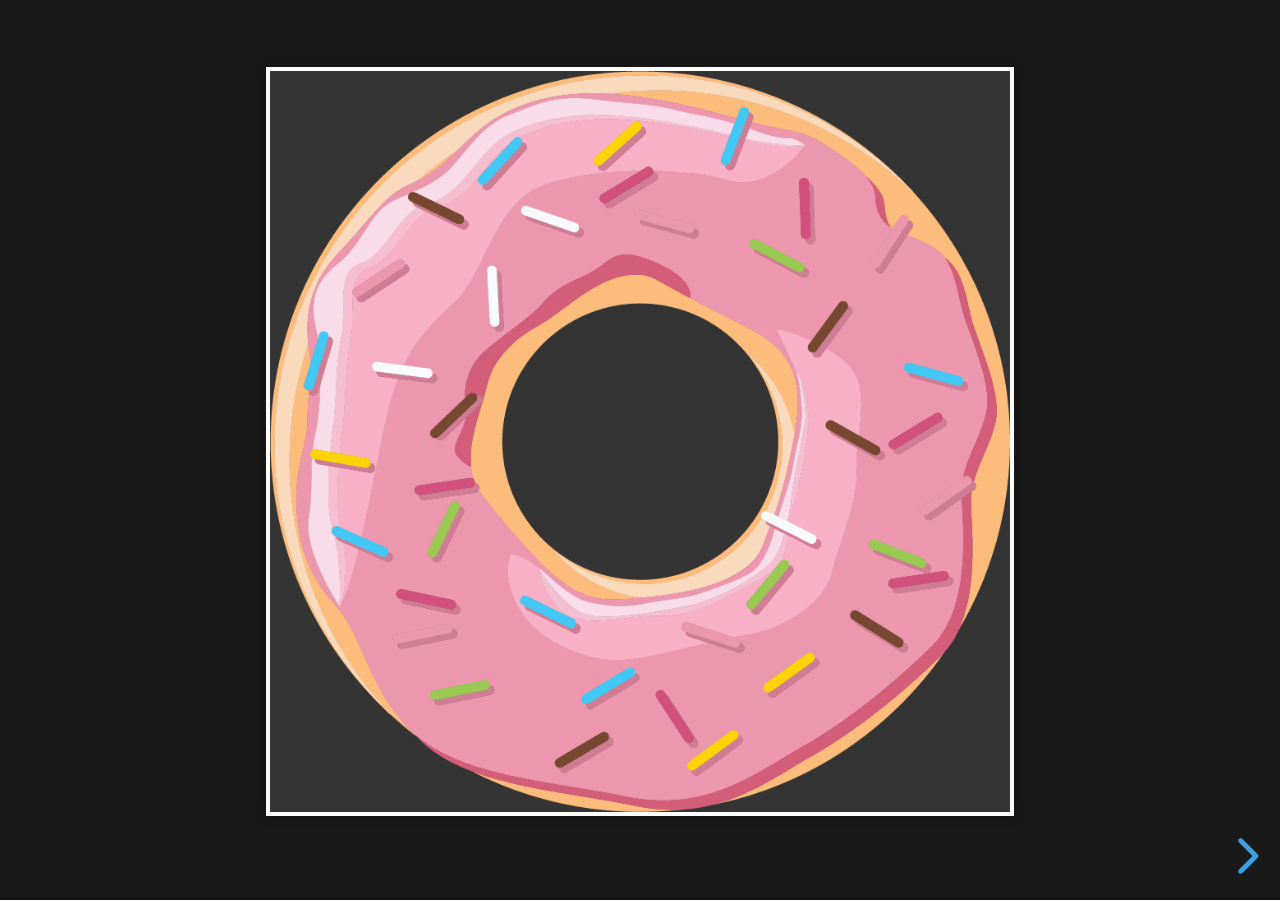
==== q3/index.html @ 5e34a47a "." ====
<!doctype html>
<html lang="en">

	<head>
		<meta charset="utf-8">

		<title>reveal.js – The HTML Presentation Framework</title>

		<meta name="description" content="A framework for easily creating beautiful presentations using HTML">
		<meta name="author" content="Joseph Vu">

		<meta name="apple-mobile-web-app-capable" content="yes">
		<meta name="apple-mobile-web-app-status-bar-style" content="black-translucent">

		<meta name="viewport" content="width=device-width, initial-scale=1.0">

		<link rel="stylesheet" href="css/reset.css">
		<link rel="stylesheet" href="css/reveal.css">
		<link rel="stylesheet" href="css/theme/black.css">
		<link rel="stylesheet" href="css/slide.css">

		<!-- Theme used for syntax highlighting of code -->
		<link rel="stylesheet" href="lib/css/monokai.css">

		<!-- Printing and PDF exports -->
		<script>
			var link = document.createElement( 'link' );
			link.rel = 'stylesheet';
			link.type = 'text/css';
			link.href = window.location.search.match( /print-pdf/gi ) ? 'css/print/pdf.css' : 'css/print/paper.css';
			document.getElementsByTagName( 'head' )[0].appendChild( link );
		</script>

		<!--[if lt IE 9]>
		<script src="lib/js/html5shiv.js"></script>
		<![endif]-->
	</head>

	<body>

		<div class="reveal">

			<!-- Any section element inside of this container is displayed as a slide -->
			<div class="slides">

				<section>
						<img src="img/largedonut.png" width="600" height="600">
				</section>

				<section>
					 	<h1 class="slide1"> Business Administration</h1>
						<p>It is about preparing students to fulfill managerial roles in companies.</p>
				</section>

				<section>
							<iframe src="https://giphy.com/embed/FhTNlg9AoQtwI" width="700" height="700" frameBorder="0" class="giphy-embed" allowFullScreen></iframe>
									<p><a href="https://giphy.com/gifs/gifnews-donuts-donut-holes-FhTNlg9AoQtwI"</a></p>

				</section>
			</div>

		</div>

		<script src="js/reveal.js"></script>

		<script>

			// More info https://github.com/hakimel/reveal.js#configuration
			Reveal.initialize({
				controls: true,
				progress: true,
				center: true,
				hash: true,

				transition: 'slide', // none/fade/slide/convex/concave/zoom

				// More info https://github.com/hakimel/reveal.js#dependencies
				dependencies: [
					{ src: 'plugin/markdown/marked.js', condition: function() { return !!document.querySelector( '[data-markdown]' ); } },
					{ src: 'plugin/markdown/markdown.js', condition: function() { return !!document.querySelector( '[data-markdown]' ); } },
					{ src: 'plugin/highlight/highlight.js', async: true },
					{ src: 'plugin/search/search.js', async: true },
					{ src: 'plugin/zoom-js/zoom.js', async: true },
					{ src: 'plugin/notes/notes.js', async: true }
				]
			});

		</script>

	</body>
</html>
---- q3/css/theme/black.css ----
/**
 * Black theme for reveal.js. This is the opposite of the 'white' theme.
 *
 * By Hakim El Hattab, http://hakim.se
 */
@import url(../../lib/font/source-sans-pro/source-sans-pro.css);
section.has-light-background, section.has-light-background h1, section.has-light-background h2, section.has-light-background h3, section.has-light-background h4, section.has-light-background h5, section.has-light-background h6 {
  color: #222; }

/*********************************************
 * GLOBAL STYLES
 *********************************************/
body {
  background: #191919;
  background-color: #191919; }

.reveal {
  font-family: "Source Sans Pro", Helvetica, sans-serif;
  font-size: 42px;
  font-weight: normal;
  color: #fff; }

::selection {
  color: #fff;
  background: #bee4fd;
  text-shadow: none; }

::-moz-selection {
  color: #fff;
  background: #bee4fd;
  text-shadow: none; }

.reveal .slides section,
.reveal .slides section > section {
  line-height: 1.3;
  font-weight: inherit; }

/*********************************************
 * HEADERS
 *********************************************/
.reveal h1,
.reveal h2,
.reveal h3,
.reveal h4,
.reveal h5,
.reveal h6 {
  margin: 0 0 20px 0;
  color: #fff;
  font-family: "Source Sans Pro", Helvetica, sans-serif;
  font-weight: 600;
  line-height: 1.2;
  letter-spacing: normal;
  text-transform: uppercase;
  text-shadow: none;
  word-wrap: break-word; }

.reveal h1 {
  font-size: 2.5em; }

.reveal h2 {
  font-size: 1.6em; }

.reveal h3 {
  font-size: 1.3em; }

.reveal h4 {
  font-size: 1em; }

.reveal h1 {
  text-shadow: none; }

/*********************************************
 * OTHER
 *********************************************/
.reveal p {
  margin: 20px 0;
  line-height: 1.3; }

/* Ensure certain elements are never larger than the slide itself */
.reveal img,
.reveal video,
.reveal iframe {
  max-width: 95%;
  max-height: 95%; }

.reveal strong,
.reveal b {
  font-weight: bold; }

.reveal em {
  font-style: italic; }

.reveal ol,
.reveal dl,
.reveal ul {
  display: inline-block;
  text-align: left;
  margin: 0 0 0 1em; }

.reveal ol {
  list-style-type: decimal; }

.reveal ul {
  list-style-type: disc; }

.reveal ul ul {
  list-style-type: square; }

.reveal ul ul ul {
  list-style-type: circle; }

.reveal ul ul,
.reveal ul ol,
.reveal ol ol,
.reveal ol ul {
  display: block;
  margin-left: 40px; }

.reveal dt {
  font-weight: bold; }

.reveal dd {
  margin-left: 40px; }

.reveal blockquote {
  display: block;
  position: relative;
  width: 70%;
  margin: 20px auto;
  padding: 5px;
  font-style: italic;
  background: rgba(255, 255, 255, 0.05);
  box-shadow: 0px 0px 2px rgba(0, 0, 0, 0.2); }

.reveal blockquote p:first-child,
.reveal blockquote p:last-child {
  display: inline-block; }

.reveal q {
  font-style: italic; }

.reveal pre {
  display: block;
  position: relative;
  width: 90%;
  margin: 20px auto;
  text-align: left;
  font-size: 0.55em;
  font-family: monospace;
  line-height: 1.2em;
  word-wrap: break-word;
  box-shadow: 0px 5px 15px rgba(0, 0, 0, 0.15); }

.reveal code {
  font-family: monospace;
  text-transform: none; }

.reveal pre code {
  display: block;
  padding: 5px;
  overflow: auto;
  max-height: 400px;
  word-wrap: normal; }

.reveal table {
  margin: auto;
  border-collapse: collapse;
  border-spacing: 0; }

.reveal table th {
  font-weight: bold; }

.reveal table th,
.reveal table td {
  text-align: left;
  padding: 0.2em 0.5em 0.2em 0.5em;
  border-bottom: 1px solid; }

.reveal table th[align="center"],
.reveal table td[align="center"] {
  text-align: center; }

.reveal table th[align="right"],
.reveal table td[align="right"] {
  text-align: right; }

.reveal table tbody tr:last-child th,
.reveal table tbody tr:last-child td {
  border-bottom: none; }

.reveal sup {
  vertical-align: super;
  font-size: smaller; }

.reveal sub {
  vertical-align: sub;
  font-size: smaller; }

.reveal small {
  display: inline-block;
  font-size: 0.6em;
  line-height: 1.2em;
  vertical-align: top; }

.reveal small * {
  vertical-align: top; }

/*********************************************
 * LINKS
 *********************************************/
.reveal a {
  color: #42affa;
  text-decoration: none;
  -webkit-transition: color .15s ease;
  -moz-transition: color .15s ease;
  transition: color .15s ease; }

.reveal a:hover {
  color: #8dcffc;
  text-shadow: none;
  border: none; }

.reveal .roll span:after {
  color: #fff;
  background: #068de9; }

/*********************************************
 * IMAGES
 *********************************************/
.reveal section img {
  margin: 15px 0px;
  background: rgba(255, 255, 255, 0.12);
  border: 4px solid #fff;
  box-shadow: 0 0 10px rgba(0, 0, 0, 0.15); }

.reveal section img.plain {
  border: 0;
  box-shadow: none; }

.reveal a img {
  -webkit-transition: all .15s linear;
  -moz-transition: all .15s linear;
  transition: all .15s linear; }

.reveal a:hover img {
  background: rgba(255, 255, 255, 0.2);
  border-color: #42affa;
  box-shadow: 0 0 20px rgba(0, 0, 0, 0.55); }

/*********************************************
 * NAVIGATION CONTROLS
 *********************************************/
.reveal .controls {
  color: #42affa; }

/*********************************************
 * PROGRESS BAR
 *********************************************/
.reveal .progress {
  background: rgba(0, 0, 0, 0.2);
  color: #42affa; }

.reveal .progress span {
  -webkit-transition: width 800ms cubic-bezier(0.26, 0.86, 0.44, 0.985);
  -moz-transition: width 800ms cubic-bezier(0.26, 0.86, 0.44, 0.985);
  transition: width 800ms cubic-bezier(0.26, 0.86, 0.44, 0.985); }

/*********************************************
 * PRINT BACKGROUND
 *********************************************/
@media print {
  .backgrounds {
    background-color: #191919; } }
---- q3/css/slide.css ----
h1.slide1  {
font-size: 50px;
color: tomato;
}
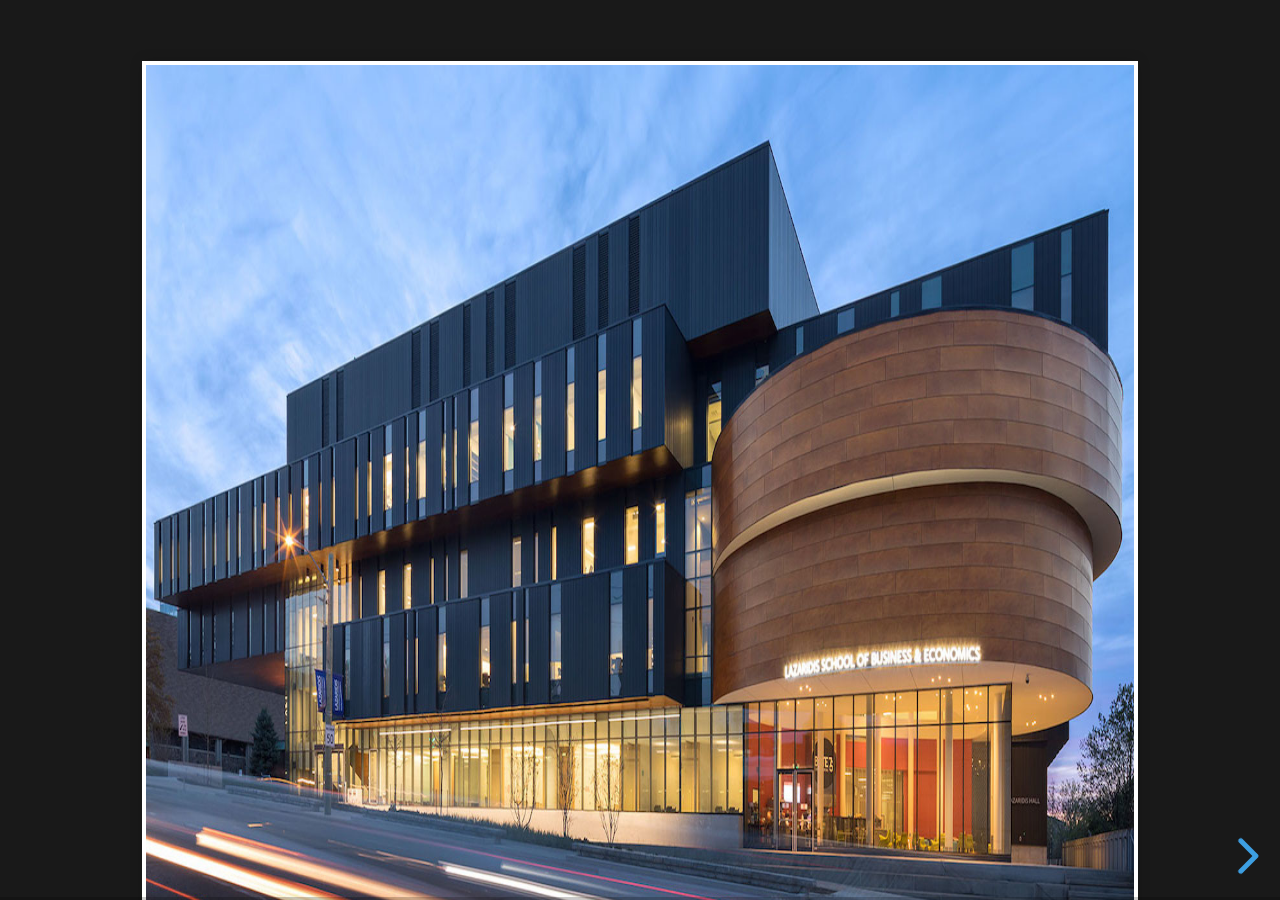
==== commit fd5d5c1b: "third update" ====
--- a/q3/index.html
+++ b/q3/index.html
@@ -44,7 +44,7 @@
 			<div class="slides">
 
 				<section>
-						<img src="img/largedonut.png" width="600" height="600">
+						<img src="img/laz.jpg" width="800" height="700">
 				</section>
 
 				<section>
@@ -52,10 +52,9 @@
 						<p>It is about preparing students to fulfill managerial roles in companies.</p>
 				</section>
 
+      <!-- Youtube embedded link -->
 				<section>
-							<iframe src="https://giphy.com/embed/FhTNlg9AoQtwI" width="700" height="700" frameBorder="0" class="giphy-embed" allowFullScreen></iframe>
-									<p><a href="https://giphy.com/gifs/gifnews-donuts-donut-holes-FhTNlg9AoQtwI"</a></p>
-
+						<iframe src="https://www.youtube.com/embed/zHj1VDX4czg" width="768" height="768" frameborder="0"></iframe>
 				</section>
 			</div>
 
